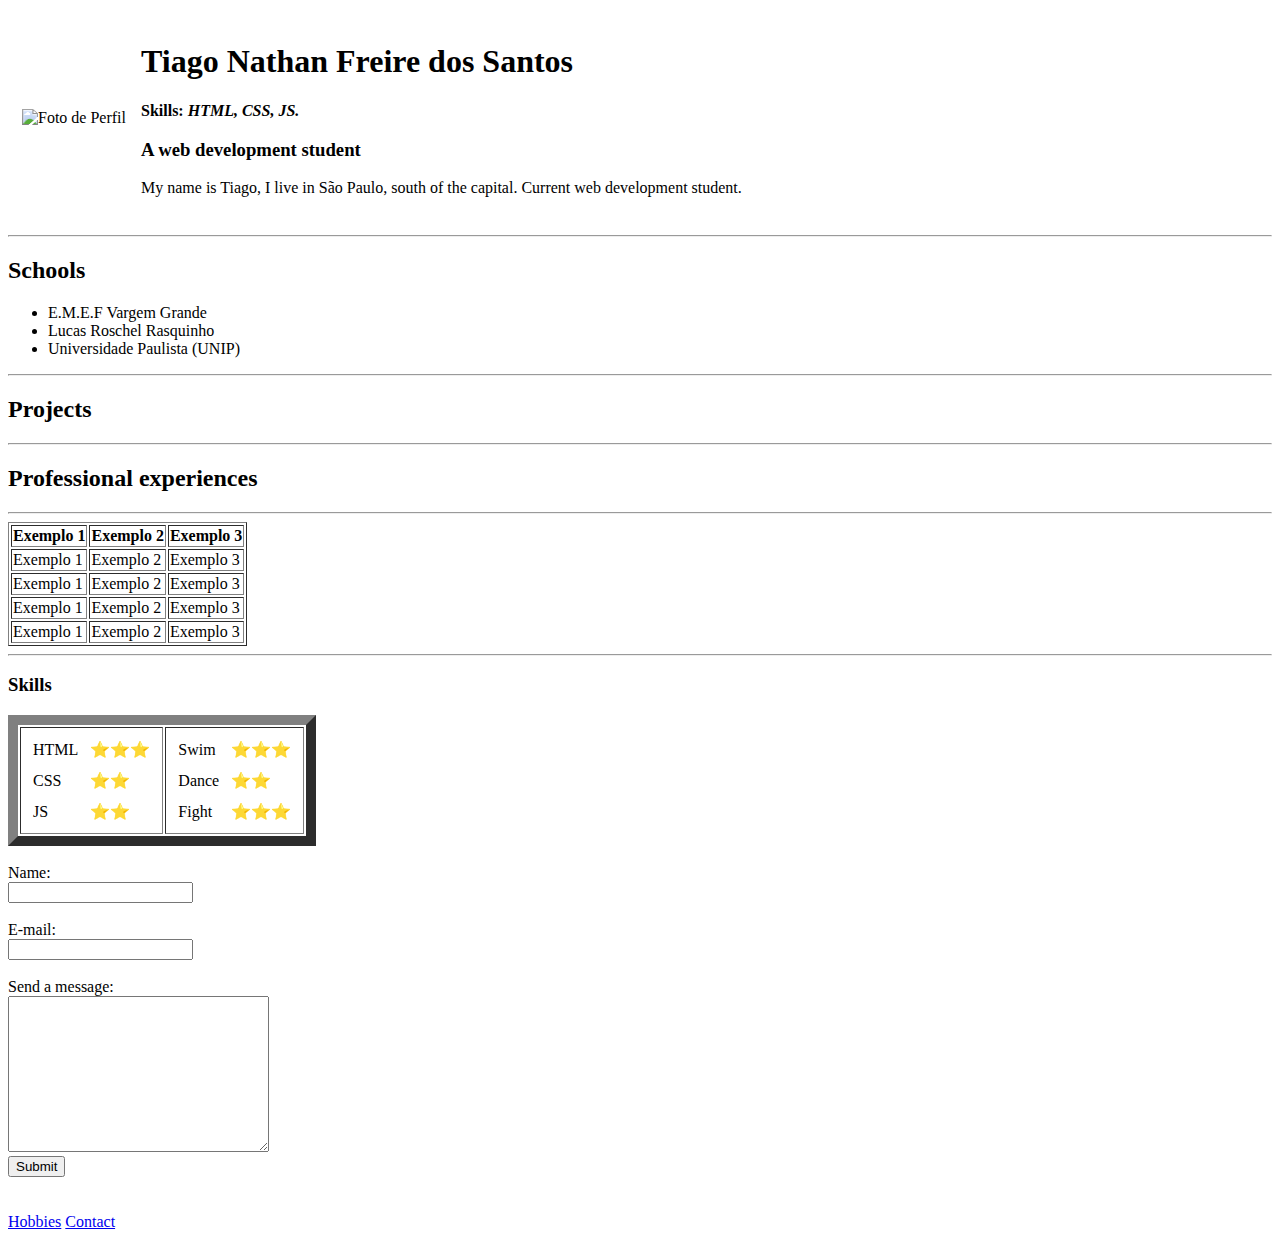
==== index.html @ 77c8f2c6 "Initial CV website files" ====
<!DOCTYPE html>
<html lang="en" dir="ltr">

<head>
  <meta charset="utf-8">
  <title>Tiago's Personal Site</title>
</head>

<body>

  <table cellspacing="13">
    <td><img src="images/Perfil.lnk" alt="Foto de Perfil"></td>
    <td>
      <h1>Tiago Nathan Freire dos Santos</h1>
      <p><strong>Skills:<i> HTML, CSS, JS.</i></strong></p>
      <h3>A web development student</h3>
      <p>My name is Tiago, I live in São Paulo, south of the capital. Current web development student.</p>
    </td>
  </table>

  <hr>

  <h2>Schools</h2>

  <ul>
    <li>E.M.E.F Vargem Grande</li>
    <li>Lucas Roschel Rasquinho</li>
    <li>Universidade Paulista (UNIP)</li>
  </ul>
  <hr>
  <h2>Projects</h2>
  <hr>
  <h2>Professional experiences</h2>
  <hr>

  <table border="1">

    <thead>
      <tr>
        <th>Exemplo 1</th>
        <th>Exemplo 2</th>
        <th>Exemplo 3</th>
      </tr>
    </thead>

    <tbody>

      <tr>
        <td>Exemplo 1</td>
        <td>Exemplo 2</td>
        <td>Exemplo 3</td>
      </tr>

      <tr>
        <td>Exemplo 1</td>
        <td>Exemplo 2</td>
        <td>Exemplo 3</td>
      </tr>

      <tr>
        <td>Exemplo 1</td>
        <td>Exemplo 2</td>
        <td>Exemplo 3</td>
      </tr>

      <tr>
        <td>Exemplo 1</td>
        <td>Exemplo 2</td>
        <td>Exemplo 3</td>
      </tr>

    </tbody>


  </table>


  <hr>
  <h3>Skills</h3>





<table border="10">
  <tr>
    <td>
      <table cellspacing="10">
              <tr>
                <td>HTML</td>
                <td>⭐⭐⭐</td>

              </tr>
                <tr>
                <td>CSS</td>
                <td>⭐⭐</td>
              </tr>
              <tr>
                <td>JS</td>
                <td>⭐⭐</td>
              </tr>
            </table>
            </td>

    <td>
      <table cellspacing="10">
              <tr>
                <td>Swim</td>
                <td>⭐⭐⭐</td>

              </tr>
                <tr>
                <td>Dance</td>
                <td>⭐⭐</td>
              </tr>
              <tr>
                <td>Fight</td>
                <td>⭐⭐⭐</td>
              </tr>
            </table>

    </td>

  </tr>
</table><br>



<form action="mailto:tnf_@hotmail.com" method="post" enctype="text/plain">

<label>Name:</label><br>
<input type="text" name="Your Name" value=""><br><br>
<label>E-mail:</label><br>
<input type="email" name="Your E-mail " value=""><br><br>
<label>Send a message:</label><br>
<textarea name="Your Message" rows="10" cols="30"></textarea><br>
<input type="submit" name="" value="Submit">



</form>









<br>
<br>
<a href="Hobbies.html">Hobbies</a> <a href="Contato.html">Contact</a>



</body>

</html>
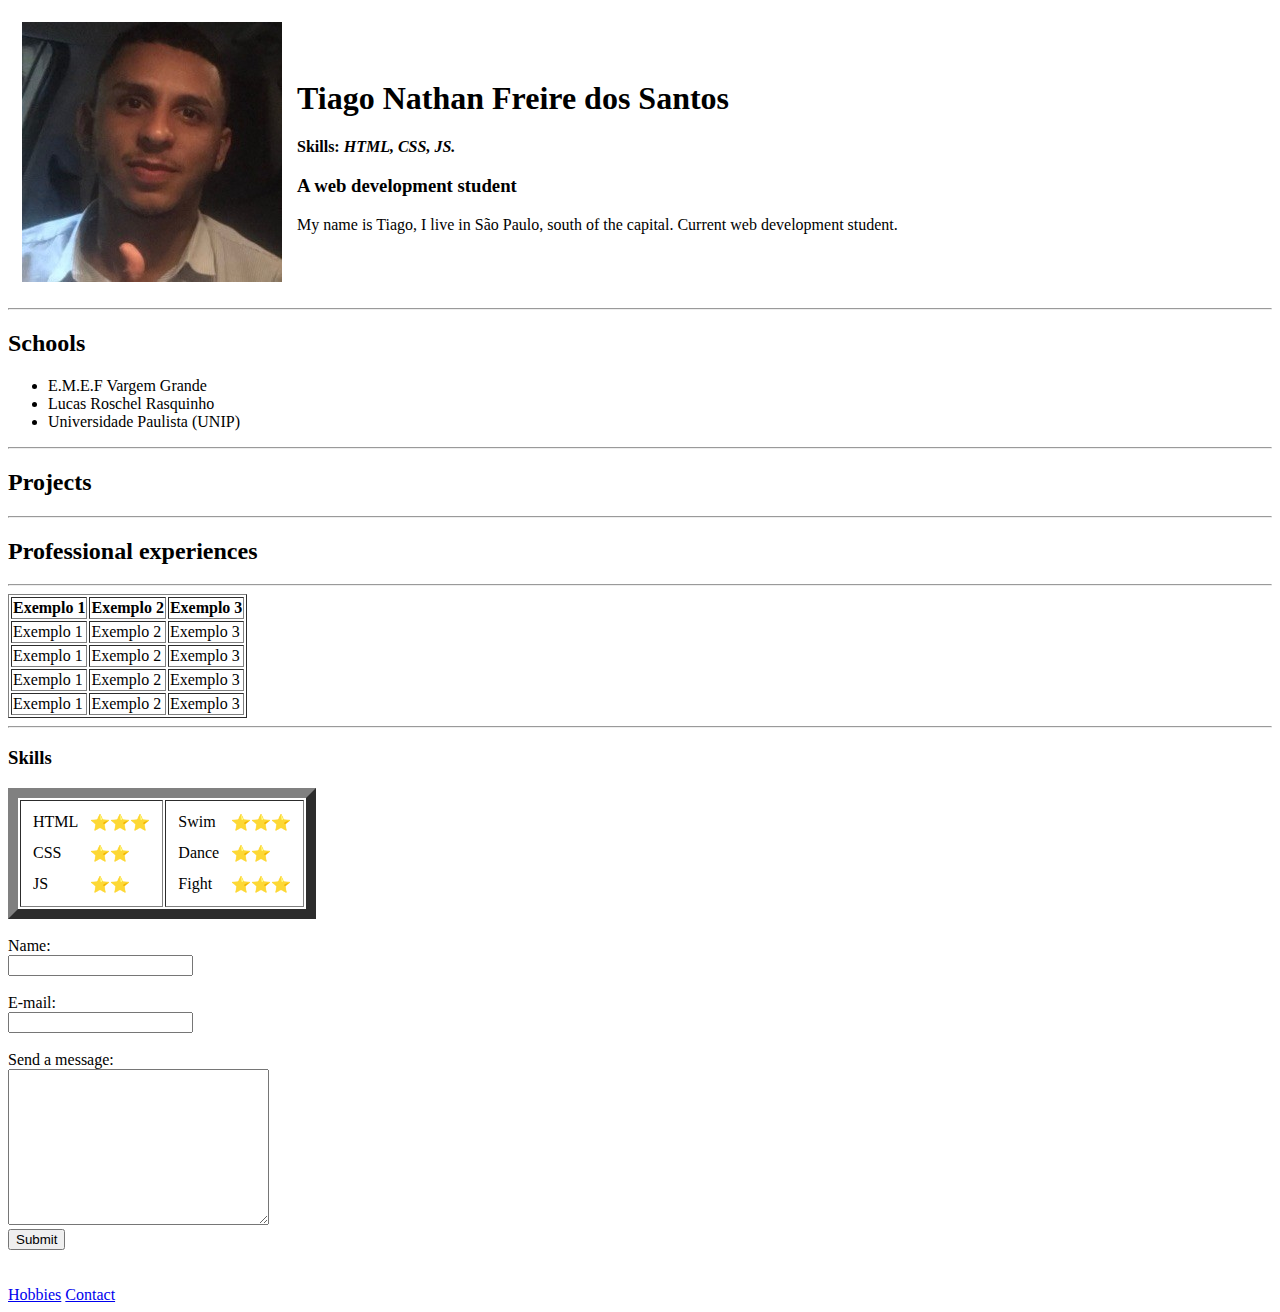
==== commit 2df6d8e9: "Update index.html" ====
--- a/index.html
+++ b/index.html
@@ -9,7 +9,7 @@
 <body>
 
   <table cellspacing="13">
-    <td><img src="images/Perfil.lnk" alt="Foto de Perfil"></td>
+    <td><img src="Images/Fotoperfil.jpg" alt="Foto de Perfil"></td>
     <td>
       <h1>Tiago Nathan Freire dos Santos</h1>
       <p><strong>Skills:<i> HTML, CSS, JS.</i></strong></p>
@@ -150,7 +150,7 @@
 
 <br>
 <br>
-<a href="Hobbies.html">Hobbies</a> <a href="Contato.html">Contact</a>
+<a href="Hobbies.html">Hobbies</a> <a href="Contacts.html">Contact</a>
 
 
 
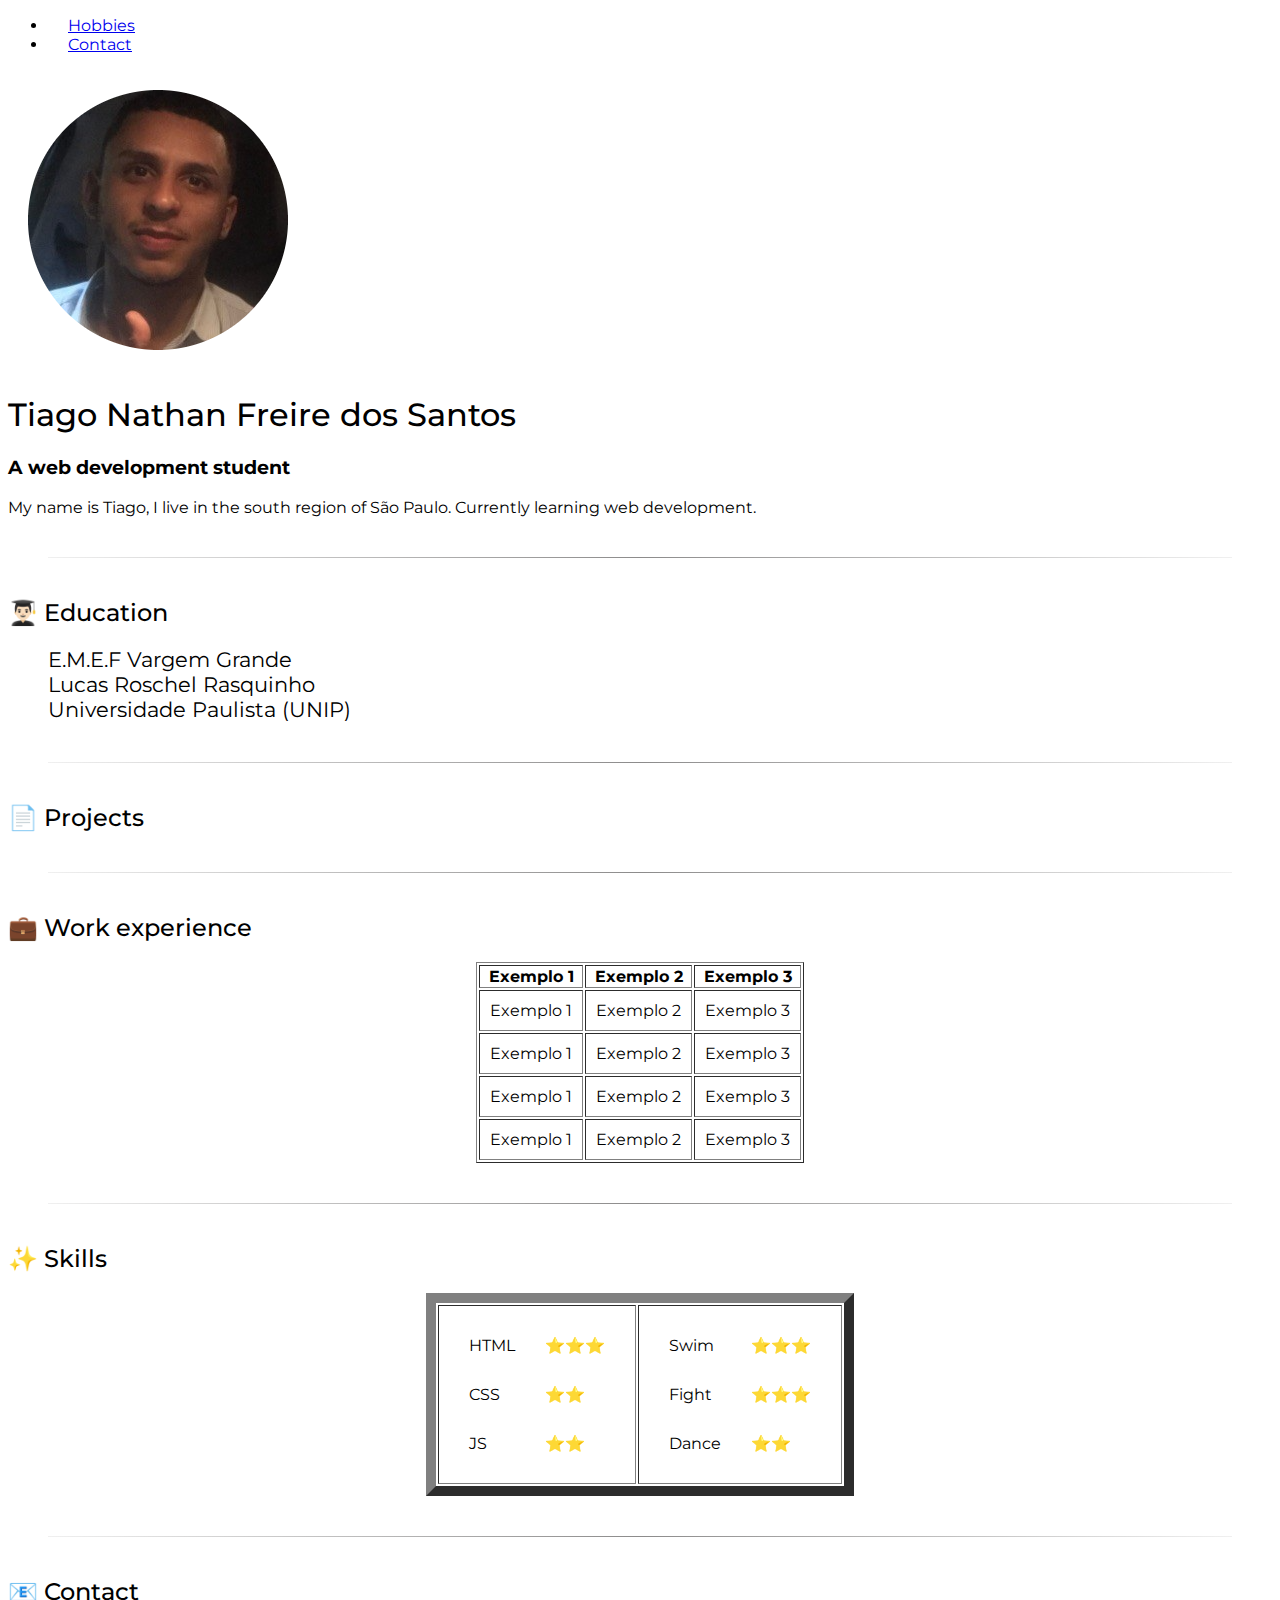
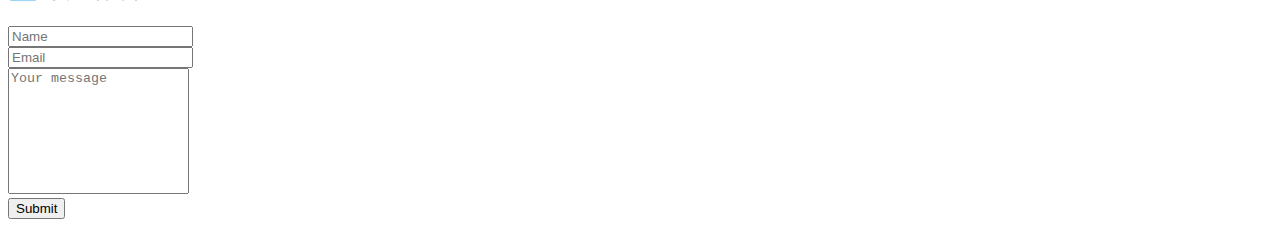
==== commit 45961391: "Add Bootstrap" ====
--- a/index.html
+++ b/index.html
@@ -4,155 +4,155 @@
 <head>
   <meta charset="utf-8">
   <title>Tiago's Personal Site</title>
+  <!-- Bootstrap -->
+  <link href="https://cdn.jsdelivr.net/npm/bootstrap@5.1.3/dist/css/bootstrap.min.css" rel="stylesheet" integrity="sha384-1BmE4kWBq78iYhFldvKuhfTAU6auU8tT94WrHftjDbrCEXSU1oBoqyl2QvZ6jIW3" crossorigin="anonymous">
+  <script src="https://cdn.jsdelivr.net/npm/bootstrap@5.1.3/dist/js/bootstrap.bundle.min.js" integrity="sha384-ka7Sk0Gln4gmtz2MlQnikT1wXgYsOg+OMhuP+IlRH9sENBO0LRn5q+8nbTov4+1p" crossorigin="anonymous"></script>
+  <!-- External CSS -->
+  <link rel="stylesheet" href="css/styles.css">
+  <!-- External fonts -->
+  <link rel="preconnect" href="https://fonts.googleapis.com">
+  <link rel="preconnect" href="https://fonts.gstatic.com" crossorigin>
+  <link href="https://fonts.googleapis.com/css2?family=Montserrat:wght@400;500&display=swap" rel="stylesheet">
 </head>
 
-<body>
+<body class="text-center">
+  <nav class="navbar navbar-expand-lg navbar-dark bg-dark sticky-top justify-content-end">
+  <ul class="navbar-nav">
+    <li class="nav-item">
+      <a class="nav-link" href="Hobbies.html">Hobbies</a>
+    </li>
+    <li class="nav-item">
+      <a class="nav-link" href="Contacts.html">Contact</a>
+    </li>
+  </ul>
+  </nav>
 
-  <table cellspacing="13">
-    <td><img src="Images/Fotoperfil.jpg" alt="Foto de Perfil"></td>
-    <td>
-      <h1>Tiago Nathan Freire dos Santos</h1>
-      <p><strong>Skills:<i> HTML, CSS, JS.</i></strong></p>
-      <h3>A web development student</h3>
-      <p>My name is Tiago, I live in São Paulo, south of the capital. Current web development student.</p>
-    </td>
-  </table>
+  <img src="Images/Fotoperfil.png" alt="Foto de Perfil">
+  <h1>Tiago Nathan Freire dos Santos</h1>
+  <h3>A web development student</h3>
+  <p>My name is Tiago, I live in the south region of São Paulo. Currently learning web development.</p>
 
-  <hr>
+<hr>
 
-  <h2>Schools</h2>
+  <div class="section">
+    <h2 class="mb-4">👨🏻‍🎓 Education</h2>
+    <ul class=education-list>
+      <li>E.M.E.F Vargem Grande</li>
+      <li>Lucas Roschel Rasquinho</li>
+      <li>Universidade Paulista (UNIP)</li>
+    </ul>
+  </div>
 
-  <ul>
-    <li>E.M.E.F Vargem Grande</li>
-    <li>Lucas Roschel Rasquinho</li>
-    <li>Universidade Paulista (UNIP)</li>
-  </ul>
-  <hr>
-  <h2>Projects</h2>
-  <hr>
-  <h2>Professional experiences</h2>
-  <hr>
+<hr>
 
-  <table border="1">
+  <div class="section">
+    <h2 class="mb-4">📄 Projects</h2>
+  </div>
 
-    <thead>
+<hr>
+
+  <div class="section">
+    <h2 class="mb-4">💼 Work experience</h2>
+    <table class="center" border="1">
+      <thead>
+        <tr>
+          <th>Exemplo 1</th>
+          <th>Exemplo 2</th>
+          <th>Exemplo 3</th>
+        </tr>
+      </thead>
+
+      <tbody>
+        <tr>
+          <td>Exemplo 1</td>
+          <td>Exemplo 2</td>
+          <td>Exemplo 3</td>
+        </tr>
+
+        <tr>
+          <td>Exemplo 1</td>
+          <td>Exemplo 2</td>
+          <td>Exemplo 3</td>
+        </tr>
+
+        <tr>
+          <td>Exemplo 1</td>
+          <td>Exemplo 2</td>
+          <td>Exemplo 3</td>
+        </tr>
+
+        <tr>
+          <td>Exemplo 1</td>
+          <td>Exemplo 2</td>
+          <td>Exemplo 3</td>
+        </tr>
+      </tbody>
+    </table>
+  </div>
+
+<hr>
+
+  <div class="section">
+    <h2 class="mb-4">✨ Skills</h2>
+    <table class="center" border="10">
       <tr>
-        <th>Exemplo 1</th>
-        <th>Exemplo 2</th>
-        <th>Exemplo 3</th>
+        <td>
+          <table cellspacing="10">
+            <tr>
+              <td>HTML</td>
+              <td>⭐⭐⭐</td>
+            </tr>
+            <tr>
+              <td>CSS</td>
+              <td>⭐⭐</td>
+            </tr>
+            <tr>
+              <td>JS</td>
+              <td>⭐⭐</td>
+            </tr>
+          </table>
+        </td>
+
+        <td>
+          <table cellspacing="10">
+            <tr>
+              <td>Swim</td>
+              <td>⭐⭐⭐</td>
+            </tr>
+            <tr>
+              <td>Fight</td>
+              <td>⭐⭐⭐</td>
+            </tr>
+            <tr>
+              <td>Dance</td>
+              <td>⭐⭐</td>
+            </tr>
+          </table>
+        </td>
       </tr>
-    </thead>
+    </table>
+  </div>
 
-    <tbody>
+<hr>
 
-      <tr>
-        <td>Exemplo 1</td>
-        <td>Exemplo 2</td>
-        <td>Exemplo 3</td>
-      </tr>
+  <div class="section">
 
-      <tr>
-        <td>Exemplo 1</td>
-        <td>Exemplo 2</td>
-        <td>Exemplo 3</td>
-      </tr>
-
-      <tr>
-        <td>Exemplo 1</td>
-        <td>Exemplo 2</td>
-        <td>Exemplo 3</td>
-      </tr>
-
-      <tr>
-        <td>Exemplo 1</td>
-        <td>Exemplo 2</td>
-        <td>Exemplo 3</td>
-      </tr>
-
-    </tbody>
-
-
-  </table>
-
-
-  <hr>
-  <h3>Skills</h3>
-
-
-
-
-
-<table border="10">
-  <tr>
-    <td>
-      <table cellspacing="10">
-              <tr>
-                <td>HTML</td>
-                <td>⭐⭐⭐</td>
-
-              </tr>
-                <tr>
-                <td>CSS</td>
-                <td>⭐⭐</td>
-              </tr>
-              <tr>
-                <td>JS</td>
-                <td>⭐⭐</td>
-              </tr>
-            </table>
-            </td>
-
-    <td>
-      <table cellspacing="10">
-              <tr>
-                <td>Swim</td>
-                <td>⭐⭐⭐</td>
-
-              </tr>
-                <tr>
-                <td>Dance</td>
-                <td>⭐⭐</td>
-              </tr>
-              <tr>
-                <td>Fight</td>
-                <td>⭐⭐⭐</td>
-              </tr>
-            </table>
-
-    </td>
-
-  </tr>
-</table><br>
-
-
-
-<form action="mailto:tnf_@hotmail.com" method="post" enctype="text/plain">
-
-<label>Name:</label><br>
-<input type="text" name="Your Name" value=""><br><br>
-<label>E-mail:</label><br>
-<input type="email" name="Your E-mail " value=""><br><br>
-<label>Send a message:</label><br>
-<textarea name="Your Message" rows="10" cols="30"></textarea><br>
-<input type="submit" name="" value="Submit">
-
-
-
-</form>
-
-
-
-
-
-
-
-
-
-<br>
-<br>
-<a href="Hobbies.html">Hobbies</a> <a href="Contacts.html">Contact</a>
-
-
+    <div class="input-group">
+      <form class="col-md-4" action="mailto:tnf_@hotmail.com" method="post">
+        <h2 class="mb-4">📧 Contact</h2>
+        <div class="mb-4">
+          <input type="text" class="form-control" id="name" placeholder="Name" required>
+        </div>
+        <div class="mb-4">
+          <input type="email" class="form-control" id="email" placeholder="Email" required>
+        </div>
+        <div class="mb-3">
+          <textarea class="form-control" rows="8" placeholder="Your message" required></textarea>
+        </div>
+        <button type="submit" class="btn btn-outline-primary mb-5">Submit</button>
+      </form>
+    </div>
+  </div>
 
 </body>
 
--- a/css/styles.css
+++ b/css/styles.css
@@ -0,0 +1,46 @@
+body {
+  font-family: 'Montserrat', sans-serif;
+}
+
+img {
+    margin: 20px;
+}
+
+.navbar-nav > li{
+  padding: 0 20px;
+}
+
+.center {
+  margin: 0 auto;
+}
+
+form {
+  margin: 0 auto;
+}
+
+h1, h2 {
+  font-weight: 500;
+}
+
+.education-list {
+  list-style: none;
+  font-size: 1.3rem;
+}
+
+hr {
+  border: 0;
+  height: 1px;
+  background-image: -webkit-linear-gradient(left, #f0f0f0, #8c8b8b, #f0f0f0);
+  background-image: -moz-linear-gradient(left, #f0f0f0, #8c8b8b, #f0f0f0);
+  background-image: -ms-linear-gradient(left, #f0f0f0, #8c8b8b, #f0f0f0);
+  background-image: -o-linear-gradient(left, #f0f0f0, #8c8b8b, #f0f0f0);
+  margin: 40px;
+}
+
+td {
+  padding: 10px;
+}
+
+textarea {
+  resize: none;
+}
